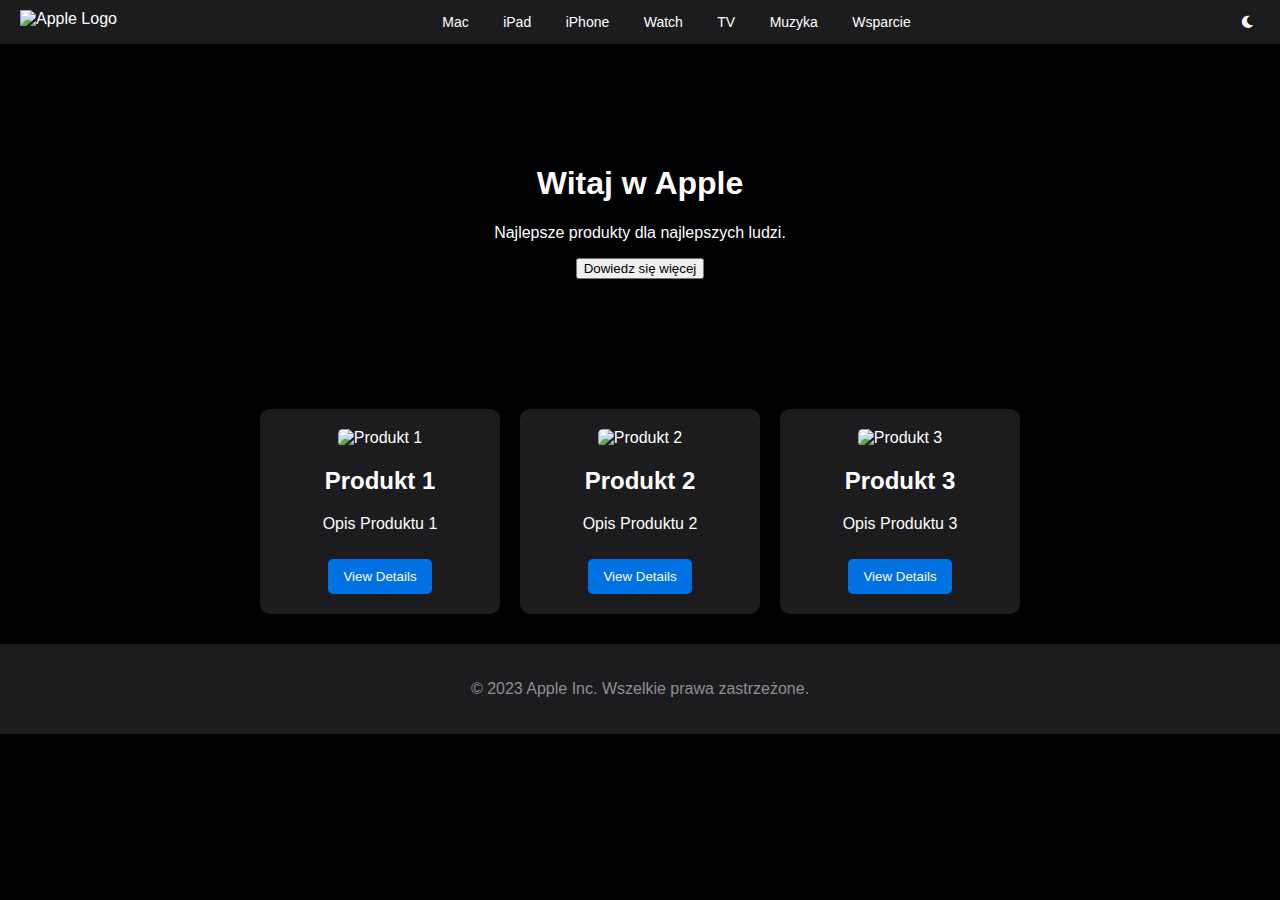
==== index.html @ b4b30e37 "Update index.html" ====
<!DOCTYPE html>
<html lang="pl">
<head>
    <meta charset="UTF-8">
    <meta name="viewport" content="width=device-width, initial-scale=1.0">
    <title>Apple - Strona Główna</title>
    <!-- External CSS for Fonts and Icons -->
    <link rel="stylesheet" href="https://cdnjs.cloudflare.com/ajax/libs/font-awesome/6.0.0-beta3/css/all.min.css">
    <!-- Link to external CSS file for styles -->
    <link rel="stylesheet" href="styles.css">
</head>
<body class="dark-mode">
    <header class="dark-mode">
        <img src="https://www.apple.com/ac/globalnav/7/pl_PL/images/globalnav/apple/image_large.svg" alt="Apple Logo">
        <nav>
            <a href="#">Mac</a>
            <a href="#">iPad</a>
            <a href="#">iPhone</a>
            <a href="#">Watch</a>
            <a href="#">TV</a>
            <a href="#">Muzyka</a>
            <a href="#">Wsparcie</a>
        </nav>
        <div class="theme-switch dark-mode" onclick="toggleTheme()">
            <i class="fas fa-sun"></i>
            <i class="fas fa-moon"></i>
        </div>
    </header>
    
    <section class="hero">
        <h1>Witaj w Apple</h1>
        <p>Najlepsze produkty dla najlepszych ludzi.</p>
        <button>Dowiedz się więcej</button>
    </section>
    <section class="products" id="product-list">
        <!-- Products will be dynamically inserted here -->
    </section>
    <footer class="dark-mode">
        <p>&copy; 2023 Apple Inc. Wszelkie prawa zastrzeżone.</p>
    </footer>

    <!-- Link to external JavaScript file -->
    <script src="scripts.js"></script>
</body>
</html>
---- styles.css ----
/* Global Styles */
body {
    font-family: -apple-system, BlinkMacSystemFont, "Segoe UI", Roboto, "Helvetica Neue", Arial, sans-serif;
    margin: 0;
    padding: 0;
    transition: background-color 0.5s, color 0.5s;
}
body.light-mode {
    background-color: #fff;
    color: #000;
}
body.dark-mode {
    background-color: #000;
    color: #fff;
}

/* Header Styles */
header {
    display: flex;
    justify-content: space-between;
    align-items: center;
    padding: 10px 20px;
    background-color: #1c1c1e;
    transition: background-color 0.5s;
}
header.light-mode {
    background-color: #f8f8f8;
}
header img {
    height: 24px;
}
nav a {
    color: inherit;
    text-decoration: none;
    margin: 0 15px;
    font-size: 14px;
}

/* Theme Switch Button */
.theme-switch {
    cursor: pointer;
    border-radius: 50%; /* Circular shape */
    background-color: transparent; /* Transparent background */
    color: inherit; /* Use current text color */
    display: flex;
    align-items: center;
    justify-content: center; /* Center the icon within the circle */
    width: 24px; /* Minimal width */
    height: 24px; /* Minimal height */
    transition: transform 0.2s; /* Smooth scaling effect */
}
.theme-switch:hover {
    transform: scale(1.1); /* Slightly increase size on hover */
}
.theme-switch i {
    font-size: 14px; /* Small icon size */
}
.theme-switch .fa-sun {
    display: none;
}
.theme-switch.light-mode .fa-sun {
    display: inline;
}
.theme-switch.light-mode .fa-moon {
    display: none;
}

/* Hero Section */
.hero {
    text-align: center;
    padding: 100px 20px;
    transition: color 0.5s;
}

/* Products Section */
.products {
    display: flex;
    justify-content: center;
    flex-wrap: wrap;
    padding: 20px;
}
.product {
    margin: 10px;
    padding: 20px;
    border-radius: 10px;
    text-align: center;
    width: 200px;
    background-color: #1c1c1e;
    transition: background-color 0.5s, transform 0.3s, box-shadow 0.3s; /* Transition for animations */
}
.product.light-mode {
    background-color: #f8f8f8;
}
.product:hover {
    transform: scale(1.05); /* Zoom effect */
    box-shadow: 0 4px 8px rgba(0, 0, 0, 0.2); /* Lift effect */
}
.product img {
    width: 100%;
    height: auto;
    border-radius: 5px;
}
.product button {
    margin-top: 10px;
    padding: 10px 15px;
    border: none;
    border-radius: 5px;
    background-color: #0071e3;
    color: white;
    cursor: pointer;
    transition: background-color 0.3s;
}
.product button:hover {
    background-color: #005bb5;
}

/* Footer Styles */
footer {
    text-align: center;
    padding: 20px;
    background-color: #1c1c1e;
    color: #8e8e93;
    transition: background-color 0.5s, color 0.5s;
}
footer.light-mode {
    background-color: #f8f8f8;
    color: #5e5e5e;
}
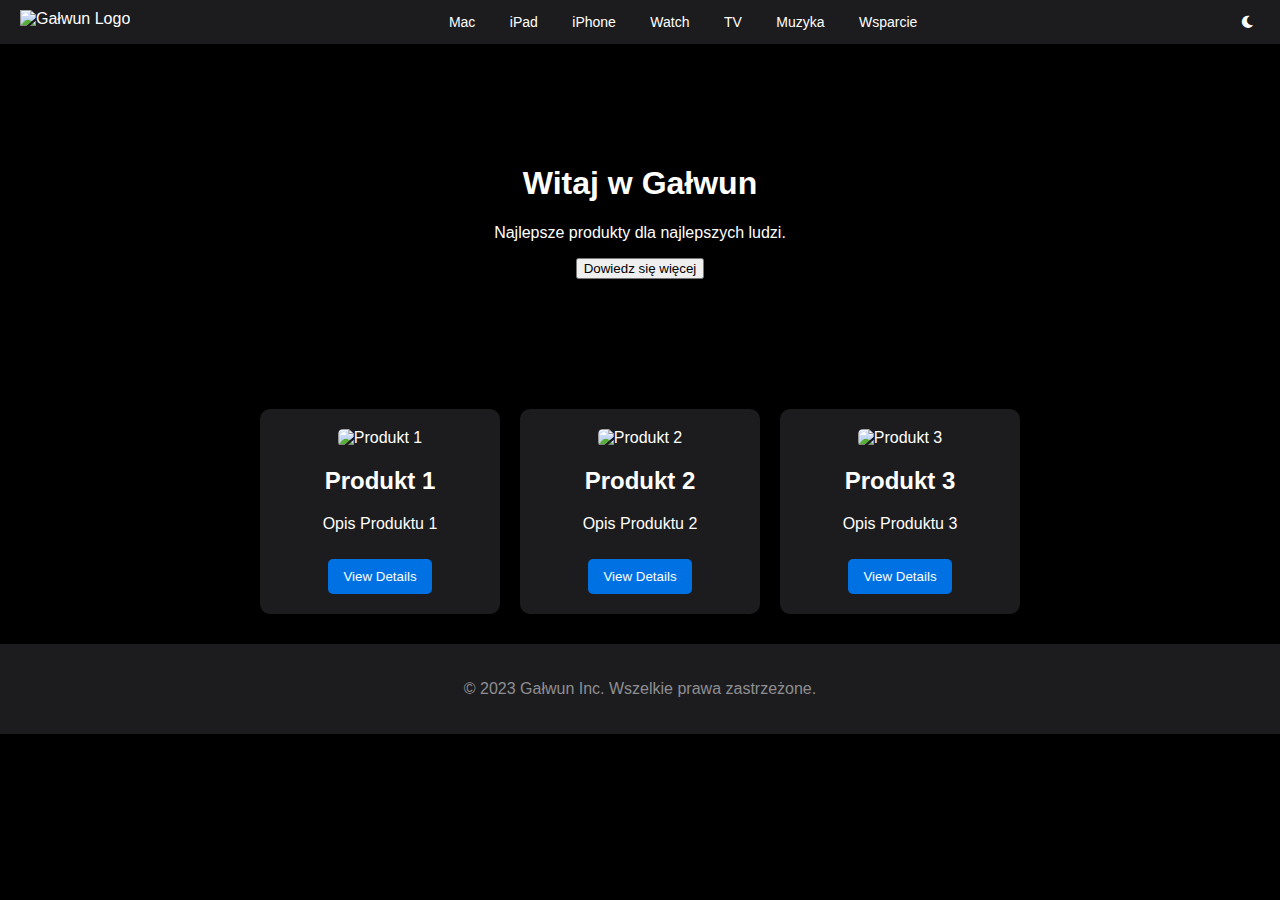
==== commit eba9b9ef: "." ====
--- a/index.html
+++ b/index.html
@@ -3,7 +3,7 @@
 <head>
     <meta charset="UTF-8">
     <meta name="viewport" content="width=device-width, initial-scale=1.0">
-    <title>Apple - Strona Główna</title>
+    <title>Gałwun - Strona Główna</title>
     <!-- External CSS for Fonts and Icons -->
     <link rel="stylesheet" href="https://cdnjs.cloudflare.com/ajax/libs/font-awesome/6.0.0-beta3/css/all.min.css">
     <!-- Link to external CSS file for styles -->
@@ -11,7 +11,7 @@
 </head>
 <body class="dark-mode">
     <header class="dark-mode">
-        <img src="https://www.apple.com/ac/globalnav/7/pl_PL/images/globalnav/apple/image_large.svg" alt="Apple Logo">
+        <img src="https://via.placeholder.com/100x24" alt="Gałwun Logo">
         <nav>
             <a href="#">Mac</a>
             <a href="#">iPad</a>
@@ -26,9 +26,8 @@
             <i class="fas fa-moon"></i>
         </div>
     </header>
-    
     <section class="hero">
-        <h1>Witaj w Apple</h1>
+        <h1>Witaj w Gałwun</h1>
         <p>Najlepsze produkty dla najlepszych ludzi.</p>
         <button>Dowiedz się więcej</button>
     </section>
@@ -36,7 +35,7 @@
         <!-- Products will be dynamically inserted here -->
     </section>
     <footer class="dark-mode">
-        <p>&copy; 2023 Apple Inc. Wszelkie prawa zastrzeżone.</p>
+        <p>&copy; 2023 Gałwun Inc. Wszelkie prawa zastrzeżone.</p>
     </footer>
 
     <!-- Link to external JavaScript file -->
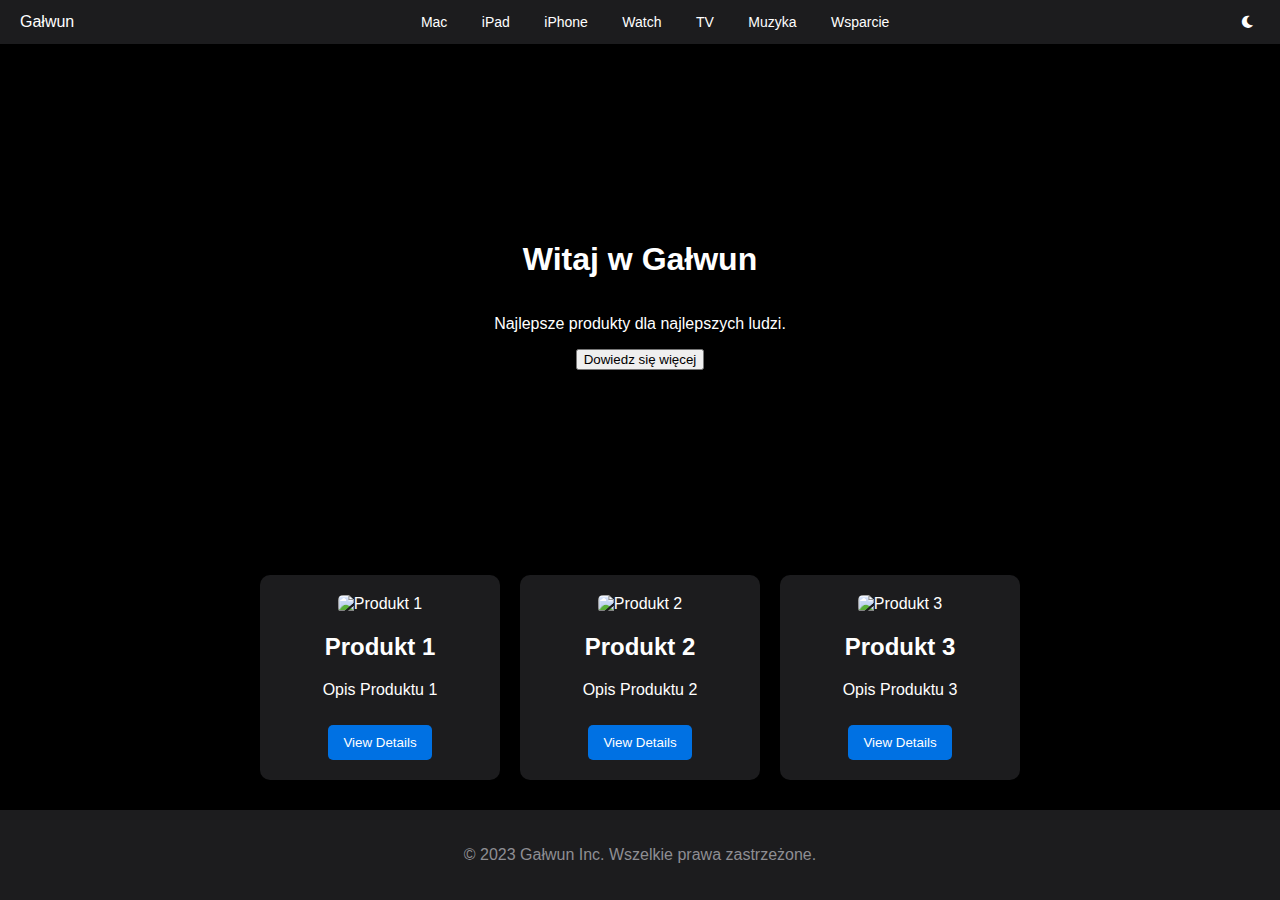
==== commit 3f114db2: "Update index.html" ====
--- a/index.html
+++ b/index.html
@@ -11,7 +11,8 @@
 </head>
 <body class="dark-mode">
     <header class="dark-mode">
-        <img src="https://via.placeholder.com/100x24" alt="Gałwun Logo">
+        <!-- Changed from img to a span with logo-text class -->
+        <span class="logo-text">Gałwun</span>
         <nav>
             <a href="#">Mac</a>
             <a href="#">iPad</a>
--- a/styles.css
+++ b/styles.css
@@ -1,17 +1,26 @@
-/* Global Styles */
-body {
-    font-family: -apple-system, BlinkMacSystemFont, "Segoe UI", Roboto, "Helvetica Neue", Arial, sans-serif;
+/* Ensure full height for html and body */
+html, body {
+    height: 100%;
     margin: 0;
     padding: 0;
+    font-family: -apple-system, BlinkMacSystemFont, "Segoe UI", Roboto, "Helvetica Neue", Arial, sans-serif;
     transition: background-color 0.5s, color 0.5s;
 }
+
 body.light-mode {
     background-color: #fff;
     color: #000;
 }
+
 body.dark-mode {
     background-color: #000;
     color: #fff;
+}
+
+/* Flexbox layout for full-height main content */
+body {
+    display: flex;
+    flex-direction: column;
 }
 
 /* Header Styles */
@@ -23,12 +32,15 @@
     background-color: #1c1c1e;
     transition: background-color 0.5s;
 }
+
 header.light-mode {
     background-color: #f8f8f8;
 }
+
 header img {
     height: 24px;
 }
+
 nav a {
     color: inherit;
     text-decoration: none;
@@ -49,24 +61,34 @@
     height: 24px; /* Minimal height */
     transition: transform 0.2s; /* Smooth scaling effect */
 }
+
 .theme-switch:hover {
     transform: scale(1.1); /* Slightly increase size on hover */
 }
+
 .theme-switch i {
     font-size: 14px; /* Small icon size */
 }
+
 .theme-switch .fa-sun {
     display: none;
 }
+
 .theme-switch.light-mode .fa-sun {
     display: inline;
 }
+
 .theme-switch.light-mode .fa-moon {
     display: none;
 }
 
 /* Hero Section */
 .hero {
+    flex: 1; /* Takes up the remaining space */
+    display: flex;
+    flex-direction: column;
+    justify-content: center;
+    align-items: center;
     text-align: center;
     padding: 100px 20px;
     transition: color 0.5s;
@@ -79,6 +101,7 @@
     flex-wrap: wrap;
     padding: 20px;
 }
+
 .product {
     margin: 10px;
     padding: 20px;
@@ -88,18 +111,22 @@
     background-color: #1c1c1e;
     transition: background-color 0.5s, transform 0.3s, box-shadow 0.3s; /* Transition for animations */
 }
+
 .product.light-mode {
     background-color: #f8f8f8;
 }
+
 .product:hover {
     transform: scale(1.05); /* Zoom effect */
     box-shadow: 0 4px 8px rgba(0, 0, 0, 0.2); /* Lift effect */
 }
+
 .product img {
     width: 100%;
     height: auto;
     border-radius: 5px;
 }
+
 .product button {
     margin-top: 10px;
     padding: 10px 15px;
@@ -110,6 +137,7 @@
     cursor: pointer;
     transition: background-color 0.3s;
 }
+
 .product button:hover {
     background-color: #005bb5;
 }
@@ -122,6 +150,7 @@
     color: #8e8e93;
     transition: background-color 0.5s, color 0.5s;
 }
+
 footer.light-mode {
     background-color: #f8f8f8;
     color: #5e5e5e;
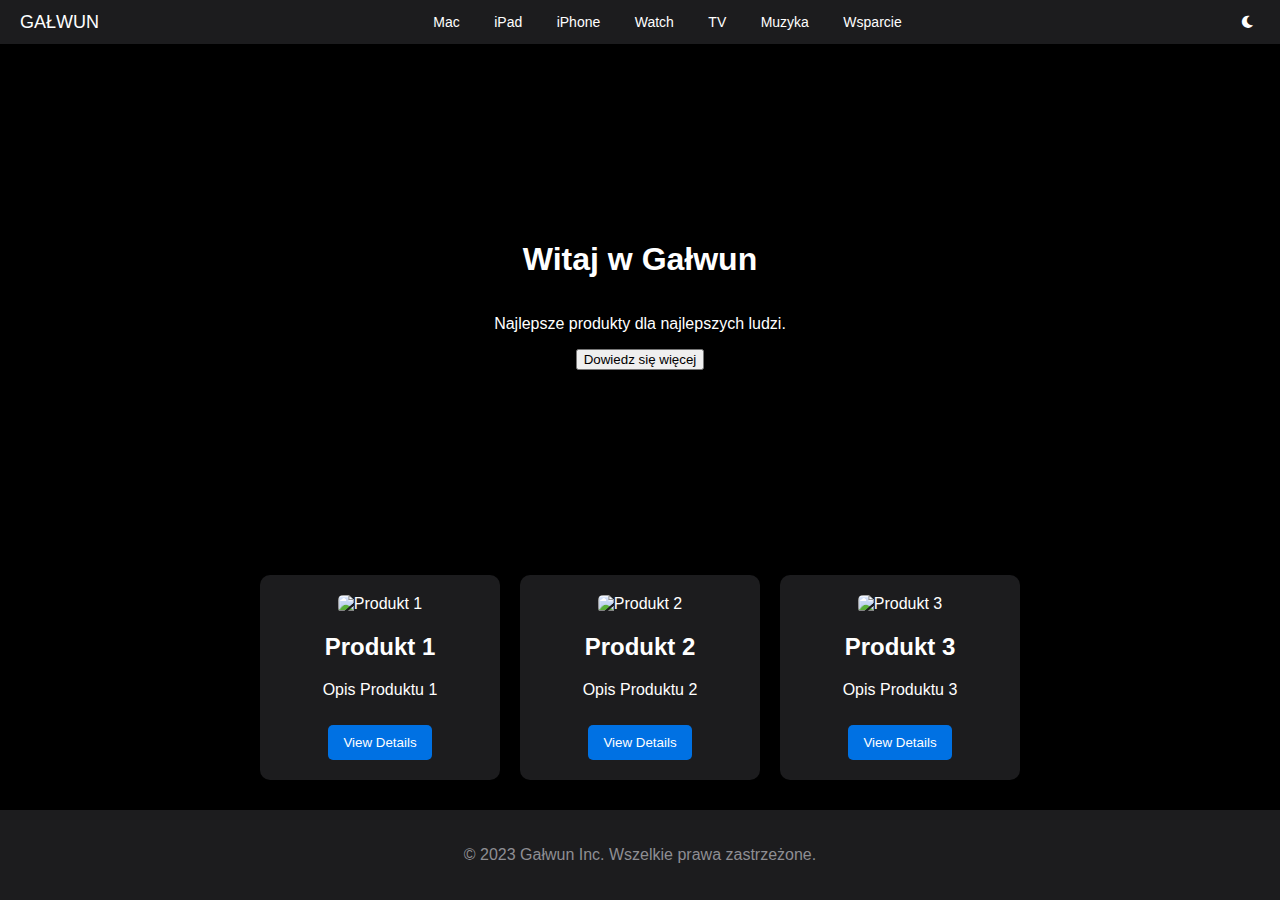
==== commit cd4f8af3: "Update index.html" ====
--- a/index.html
+++ b/index.html
@@ -8,6 +8,8 @@
     <link rel="stylesheet" href="https://cdnjs.cloudflare.com/ajax/libs/font-awesome/6.0.0-beta3/css/all.min.css">
     <!-- Link to external CSS file for styles -->
     <link rel="stylesheet" href="styles.css">
+
+    <link rel="stylesheet" href="https://fonts.googleapis.com/css2?family=Matemasie&display=swap"> <!-- Google Font link -->
 </head>
 <body class="dark-mode">
     <header class="dark-mode">
--- a/styles.css
+++ b/styles.css
@@ -1,4 +1,4 @@
-/* Ensure full height for html and body */
+/* Global Styles */
 html, body {
     height: 100%;
     margin: 0;
@@ -37,8 +37,17 @@
     background-color: #f8f8f8;
 }
 
-header img {
-    height: 24px;
+/* Logo Text Styles - Smaller and more minimalist, without bold */
+.logo-text {
+    font-size: 18px; /* Adjusted size for minimalism */
+    color: #ffffff; /* White text for contrast in dark mode */
+    text-transform: uppercase; /* Optional: make all letters uppercase */
+    margin: 0; /* Remove any extra margin */
+    font-weight: normal; /* Ensure the text is not bold */
+}
+
+.light-mode .logo-text {
+    color: #000000; /* Dark text for contrast in light mode */
 }
 
 nav a {
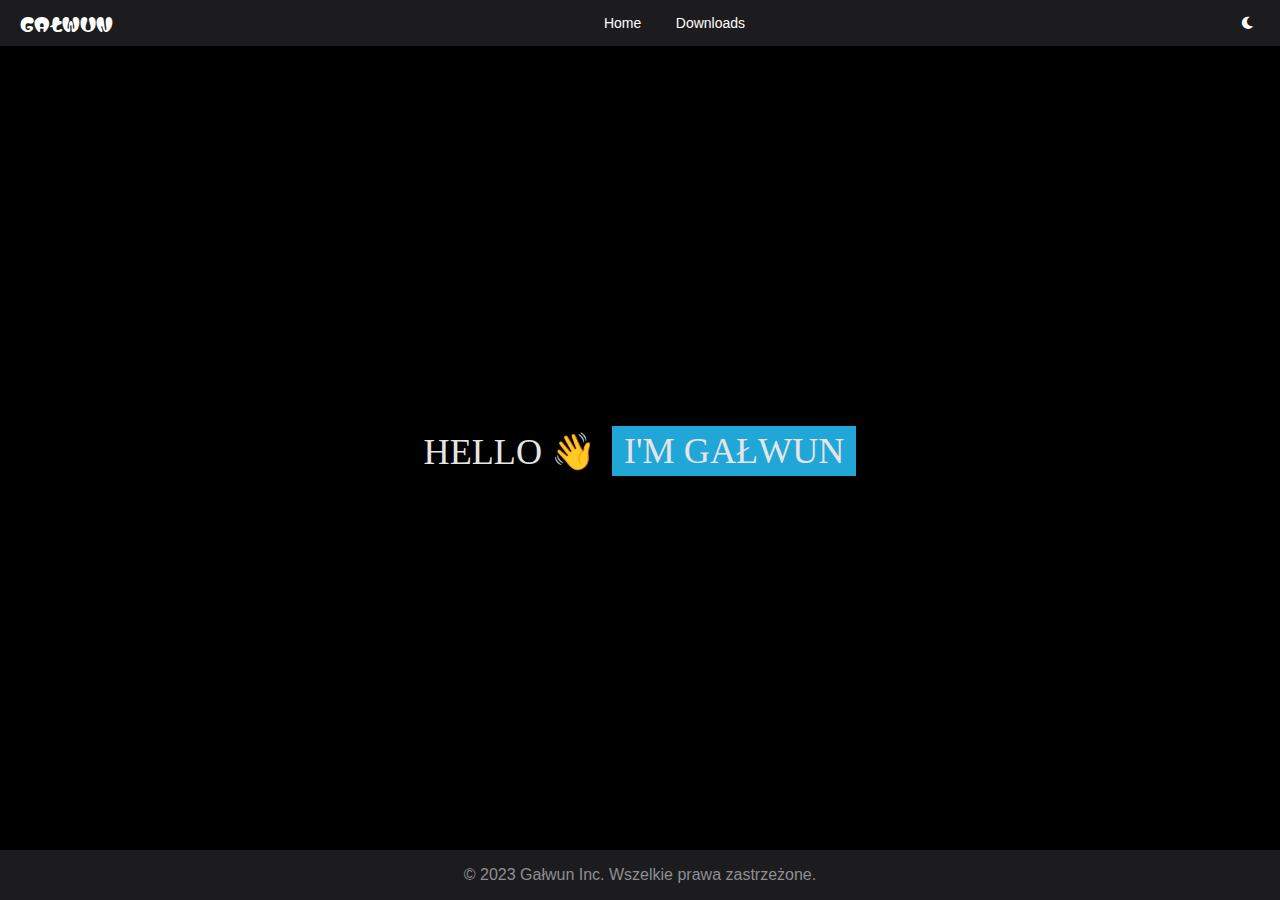
==== commit 1f246af3: "Update index.html" ====
--- a/index.html
+++ b/index.html
@@ -7,7 +7,7 @@
     <!-- External CSS for Fonts and Icons -->
     <link rel="stylesheet" href="https://cdnjs.cloudflare.com/ajax/libs/font-awesome/6.0.0-beta3/css/all.min.css">
     <!-- Link to external CSS file for styles -->
-    <link rel="stylesheet" href="styles.css">
+    <link rel="stylesheet" href="index.css">
 
     <link rel="stylesheet" href="https://fonts.googleapis.com/css2?family=Matemasie&display=swap"> <!-- Google Font link -->
 </head>
@@ -16,27 +16,24 @@
         <!-- Changed from img to a span with logo-text class -->
         <span class="logo-text">Gałwun</span>
         <nav>
-            <a href="#">Mac</a>
-            <a href="#">iPad</a>
-            <a href="#">iPhone</a>
-            <a href="#">Watch</a>
-            <a href="#">TV</a>
-            <a href="#">Muzyka</a>
-            <a href="#">Wsparcie</a>
+            <a href="index.html">Home</a>
+            <a href="download.html">Downloads</a>
         </nav>
         <div class="theme-switch dark-mode" onclick="toggleTheme()">
             <i class="fas fa-sun"></i>
             <i class="fas fa-moon"></i>
         </div>
+        
     </header>
-    <section class="hero">
-        <h1>Witaj w Gałwun</h1>
-        <p>Najlepsze produkty dla najlepszych ludzi.</p>
-        <button>Dowiedz się więcej</button>
-    </section>
-    <section class="products" id="product-list">
-        <!-- Products will be dynamically inserted here -->
-    </section>
+    <main class="container">
+        <p>Hello 👋</p>
+        <section class="animation">
+          <div class="first"><div>I'm Gałwun</div></div>
+          <div class="second"><div>Welcome</div></div>
+          <div class="third"><div>TAK TAK</div></div>
+        </section>
+      </main>
+
     <footer class="dark-mode">
         <p>&copy; 2023 Gałwun Inc. Wszelkie prawa zastrzeżone.</p>
     </footer>
--- a/index.css
+++ b/index.css
@@ -0,0 +1,512 @@
+/* Global Styles */
+html, body {
+    height: 100%;
+    margin: 0;
+    padding: 0;
+    font-family: -apple-system, BlinkMacSystemFont, "Segoe UI", Roboto, "Helvetica Neue", Arial, sans-serif;
+    transition: background-color 0.5s, color 0.5s;
+}
+
+body.light-mode {
+    background-color: #fff;
+    color: #000;
+}
+
+body.dark-mode {
+    background-color: #000;
+    color: #fff;
+}
+
+/* Header Styles */
+header {
+    display: flex;
+    justify-content: space-between;
+    align-items: center;
+    padding: 10px 20px;
+    background-color: #1c1c1e;
+    transition: background-color 0.5s;
+}
+
+header.light-mode {
+    background-color: #f8f8f8;
+}
+
+/* Logo Text Styles */
+.logo-text {
+    font-size: 18px; /* Adjusted size for minimalism */
+    font-family: 'Matemasie', sans-serif; /* Apply Matemasie font */
+    color: #ffffff; /* White text for contrast in dark mode */
+    text-transform: uppercase; /* Optional: make all letters uppercase */
+    margin: 0; /* Remove any extra margin */
+    font-weight: normal; /* Ensure the text is not bold */
+}
+
+.light-mode .logo-text {
+    color: #000000; /* Dark text for contrast in light mode */
+}
+
+nav a {
+    color: inherit;
+    text-decoration: none;
+    margin: 0 15px;
+    font-size: 14px;
+}
+
+/* Theme Switch Button */
+.theme-switch {
+    cursor: pointer;
+    border-radius: 50%; /* Circular shape */
+    background-color: transparent; /* Transparent background */
+    color: inherit; /* Use current text color */
+    display: flex;
+    align-items: center;
+    justify-content: center; /* Center the icon within the circle */
+    width: 24px; /* Minimal width */
+    height: 24px; /* Minimal height */
+    transition: transform 0.2s; /* Smooth scaling effect */
+}
+
+.theme-switch:hover {
+    transform: scale(1.1); /* Slightly increase size on hover */
+}
+
+.theme-switch i {
+    font-size: 14px; /* Small icon size */
+}
+
+.theme-switch .fa-sun {
+    display: none;
+}
+
+.theme-switch.light-mode .fa-sun {
+    display: inline;
+}
+
+.theme-switch.light-mode .fa-moon {
+    display: none;
+}
+
+/* Hero Section */
+.hero {
+    flex: 1; /* Takes up the remaining space */
+    display: flex;
+    flex-direction: column;
+    justify-content: center;
+    align-items: center;
+    text-align: center;
+    padding: 100px 20px;
+    transition: color 0.5s;
+}
+
+/* Products Section */
+.products {
+    display: flex;
+    justify-content: center;
+    flex-wrap: wrap;
+    padding: 20px;
+}
+
+.product {
+    margin: 10px;
+    padding: 20px;
+    border-radius: 10px;
+    text-align: center;
+    width: 200px;
+    background-color: #1c1c1e;
+    transition: background-color 0.5s, transform 0.3s, box-shadow 0.3s; /* Transition for animations */
+}
+
+.product.light-mode {
+    background-color: #f8f8f8;
+}
+
+.product:hover {
+    transform: scale(1.05); /* Zoom effect */
+    box-shadow: 0 4px 8px rgba(0, 0, 0, 0.2); /* Lift effect */
+}
+
+.product img {
+    width: 100%;
+    height: auto;
+    border-radius: 5px;
+}
+
+.product button {
+    margin-top: 10px;
+    padding: 10px 15px;
+    border: none;
+    border-radius: 5px;
+    background-color: #0071e3;
+    color: white;
+    cursor: pointer;
+    transition: background-color 0.3s;
+}
+
+.product button:hover {
+    background-color: #005bb5;
+}
+
+/* Footer Styles */
+footer {
+    text-align: center;
+
+    background-color: #1c1c1e;
+    color: #8e8e93;
+    transition: background-color 0.5s, color 0.5s;
+    position: absolute;
+    width: 100%;
+    bottom: 0;
+}
+
+footer.light-mode {
+    background-color: #f8f8f8;
+    color: #5e5e5e;
+}
+
+/* New Button Styles */
+.type--A {
+    --line_color: #555555;
+    --back_color: #FFECF6;
+}
+
+.type--B {
+    --line_color: #1b1919;
+    --back_color: #E9ECFF;
+}
+
+.type--C {
+    --line_color: #00135C;
+    --back_color: #DEFFFA;
+}
+
+.button {
+    position: relative;
+    z-index: 0;
+    width: 240px;
+    height: 56px;
+    text-decoration: none;
+    font-size: 14px;
+    font-weight: bold;
+    color: var(--line_color);
+    letter-spacing: 2px;
+    transition: all .3s ease;
+}
+
+.button__text {
+    display: flex;
+    justify-content: center;
+    align-items: center;
+    width: 100%;
+    height: 100%;
+}
+
+.button::before,
+.button::after,
+.button__text::before,
+.button__text::after {
+    content: '';
+    position: absolute;
+    height: 3px;
+    border-radius: 2px;
+    background: var(--line_color);
+    transition: all .5s ease;
+}
+
+.button::before {
+    top: 0;
+    left: 54px;
+    width: calc(100% - 56px * 2 - 16px);
+}
+
+.button::after {
+    top: 0;
+    right: 54px;
+    width: 8px;
+}
+
+.button__text::before {
+    bottom: 0;
+    right: 54px;
+    width: calc(100% - 56px * 2 - 16px);
+}
+
+.button__text::after {
+    bottom: 0;
+    left: 54px;
+    width: 8px;
+}
+
+.button__line {
+    position: absolute;
+    top: 0;
+    width: 56px;
+    height: 100%;
+    overflow: hidden;
+}
+
+.button__line::before {
+    content: '';
+    position: absolute;
+    top: 0;
+    width: 150%;
+    height: 100%;
+    box-sizing: border-box;
+    border-radius: 300px;
+    border: solid 3px var(--line_color);
+}
+
+.button__line:nth-child(1),
+.button__line:nth-child(1)::before {
+    left: 0;
+}
+
+.button__line:nth-child(2),
+.button__line:nth-child(2)::before {
+    right: 0;
+}
+
+.button:hover {
+    letter-spacing: 6px;
+}
+
+.button:hover::before,
+.button:hover .button__text::before {
+    width: 8px;
+}
+
+.button:hover::after,
+.button:hover .button__text::after {
+    width: calc(100% - 56px * 2 - 16px);
+}
+
+.button__drow1,
+.button__drow2 {
+    position: absolute;
+    z-index: -1;
+    border-radius: 16px;
+    transform-origin: 16px 16px;
+}
+
+.button__drow1 {
+    top: -16px;
+    left: 40px;
+    width: 32px;
+    height: 0;
+    transform: rotate(30deg);
+}
+
+.button__drow2 {
+    top: 44px;
+    left: 77px;
+    width: 32px;
+    height: 0;
+    transform: rotate(-127deg);
+}
+
+.button__drow1::before,
+.button__drow1::after,
+.button__drow2::before,
+.button__drow2::after {
+    content: '';
+    position: absolute;
+}
+
+.button__drow1::before {
+    bottom: 0;
+    left: 0;
+    width: 0;
+    height: 32px;
+    border-radius: 16px;
+    transform-origin: 16px 16px;
+    transform: rotate(-60deg);
+}
+
+.button__drow1::after {
+    top: -10px;
+    left: 45px;
+    width: 0;
+    height: 32px;
+    border-radius: 16px;
+    transform-origin: 16px 16px;
+    transform: rotate(69deg);
+}
+
+.button__drow2::before {
+    bottom: 0;
+    left: 0;
+    width: 0;
+    height: 32px;
+    border-radius: 16px;
+    transform-origin: 16px 16px;
+    transform: rotate(-146deg);
+}
+
+.button__drow2::after {
+    bottom: 26px;
+    left: -40px;
+    width: 0;
+    height: 32px;
+    border-radius: 16px;
+    transform-origin: 16px 16px;
+    transform: rotate(-262deg);
+}
+
+.button__drow1,
+.button__drow1::before,
+.button__drow1::after,
+.button__drow2,
+.button__drow2::before,
+.button__drow2::after {
+    background: var(--back_color);
+}
+
+.button:hover .button__drow1 {
+    animation: drow1 ease-in .06s;
+    animation-fill-mode: forwards;
+}
+
+.button:hover .button__drow1::before {
+    animation: drow2 linear .08s .06s;
+    animation-fill-mode: forwards;
+}
+
+.button:hover .button__drow1::after {
+    animation: drow3 linear .03s .14s;
+    animation-fill-mode: forwards;
+}
+
+.button:hover .button__drow2 {
+    animation: drow4 linear .06s .2s;
+    animation-fill-mode: forwards;
+}
+
+.button:hover .button__drow2::before {
+    animation: drow3 linear .03s .26s;
+    animation-fill-mode: forwards;
+}
+
+.button:hover .button__drow2::after {
+    animation: drow5 linear .06s .32s;
+    animation-fill-mode: forwards;
+}
+
+@keyframes drow1 {
+    0% {
+        height: 0;
+    }
+
+    100% {
+        height: 100px;
+    }
+}
+
+@keyframes drow2 {
+    0% {
+        width: 0;
+        opacity: 0;
+    }
+
+    10% {
+        opacity: 0;
+    }
+
+    11% {
+        opacity: 1;
+    }
+
+    100% {
+        width: 120px;
+    }
+}
+
+@keyframes drow3 {
+    0% {
+        width: 0;
+    }
+
+    100% {
+        width: 80px;
+    }
+}
+
+@keyframes drow4 {
+    0% {
+        height: 0;
+    }
+
+    100% {
+        height: 120px;
+    }
+}
+
+@keyframes drow5 {
+    0% {
+        width: 0;
+    }
+
+    100% {
+        width: 124px;
+    }
+}
+
+
+
+.button:not(:last-child) {
+    margin-bottom: 64px;
+}
+
+
+@import url('https://fonts.googleapis.com/css?family=Roboto:700');
+
+
+
+.container {
+  color: #e5e5e5;
+  font-size: 2.26rem;
+  text-transform: uppercase;
+  height: 90%;
+  display: flex;
+  align-items: center;
+  justify-content: center;
+  font-family:'Roboto';
+}
+
+.animation {
+  height:50px;
+  overflow:hidden;
+  margin-left: 1rem;
+}
+
+.animation > div > div {
+  padding: 0.25rem 0.75rem;
+  height:2.81rem;
+  margin-bottom: 2.81rem;
+  display:inline-block;
+}
+
+.animation div:first-child {
+  animation: text-animation 8s infinite;
+}
+
+.first div {
+  background-color:#20a7d8;
+}
+.second div {
+  background-color:#CD921E;
+}
+.third div {
+  background-color:#c10528;
+}
+
+@keyframes text-animation {
+  0% {margin-top: 0;}
+  10% {margin-top: 0;}
+  20% {margin-top: -5.62rem;}
+  30% {margin-top: -5.62rem;}
+  40% {margin-top: -11.24rem;}
+  60% {margin-top: -11.24rem;}
+  70% {margin-top: -5.62rem;}
+  80% {margin-top: -5.62rem;}
+  90% {margin-top: 0;}
+  100% {margin-top: 0;}
+}
